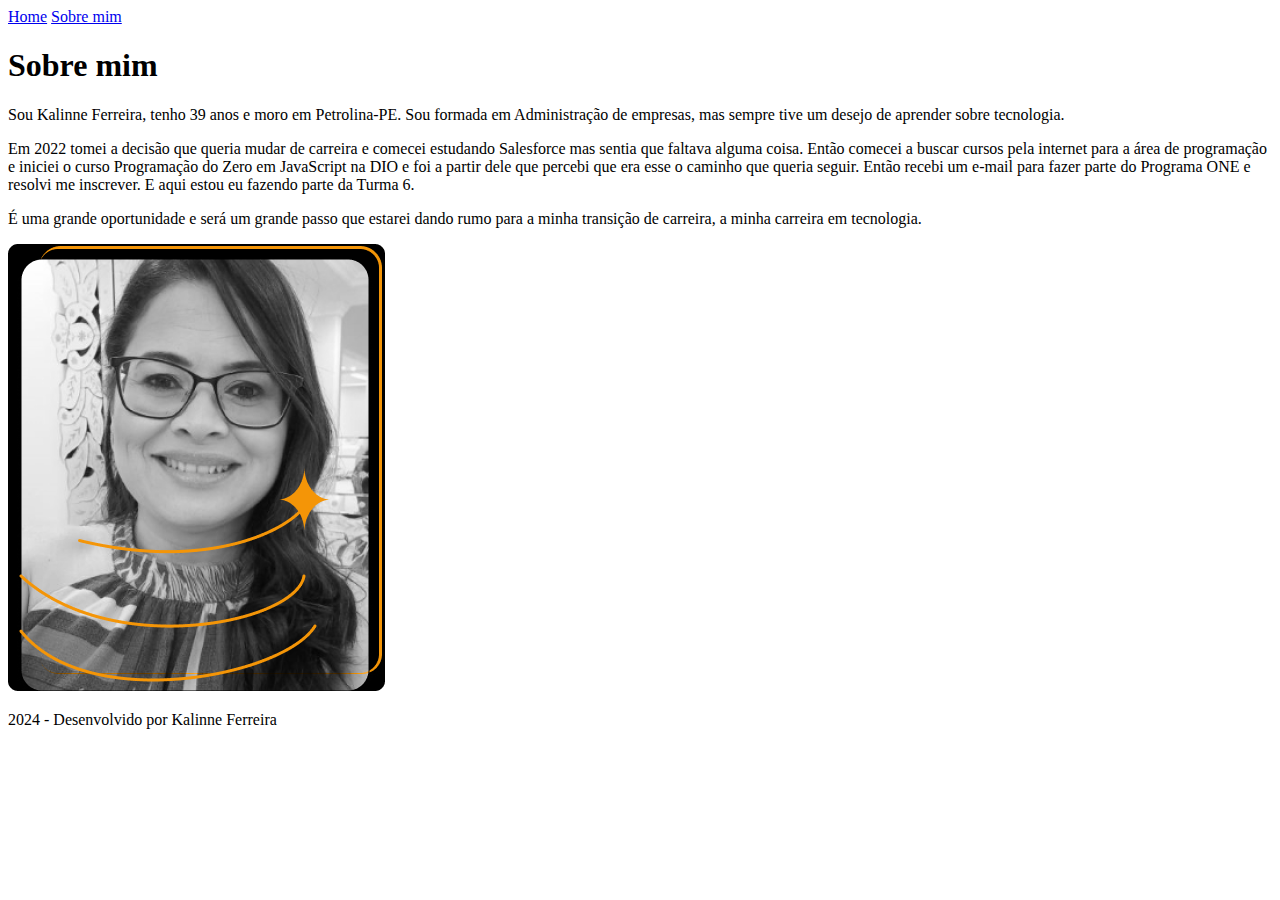
==== about.html @ cf243ed3 "meu portifolio" ====
<!DOCTYPE html>
<html>

<head>
    <meta charset="UTF-8">
    <meta lang="pt-br">
    <meta name="viewport" content="width=device-width, initial-scale=1.0">
    <title>Portifolio de Kalinne</title>
    <link rel="stylesheet" href="styleexercicio.css">
</head>

<body>
    <header class="cabecalho">
        <nav class="menu">
            <a class="menu_link" href="index.html">Home</a>
            <a class="menu_link" href="about.html">Sobre mim</a>           
        </nav>
    </header>
    <main class="apresentacao">
        <section class="conteudo">
            <h1 class="titulo"> Sobre mim </h1>            
            <p class="paragrafo"> Sou Kalinne Ferreira, tenho 39 anos e moro em Petrolina-PE.
                Sou formada em Administração de empresas, mas sempre tive um desejo de aprender sobre tecnologia.</p>
                <p class="paragrafo">Em 2022 tomei a decisão que queria mudar de carreira e comecei estudando Salesforce mas sentia que faltava alguma coisa. Então comecei a buscar cursos pela internet para a área de programação e iniciei o curso Programação do Zero em JavaScript na DIO e foi a partir dele que percebi que era esse o caminho que queria seguir. Então recebi um e-mail para fazer parte do Programa ONE e resolvi me inscrever. E aqui estou eu fazendo parte da Turma 6. </p>
                <p class="paragrafo">É uma grande oportunidade e será um grande passo que estarei dando rumo para a minha transição de carreira, a minha carreira em tecnologia. </p>
                
        </section>
        <img class="imagem" src="/assets/Img.png" alt="Foto de Kalinne sorrindo">  
    </main>
    <footer class="rodape">
        <p>2024 - Desenvolvido por Kalinne Ferreira</p>
    </footer>

</body>

</html>
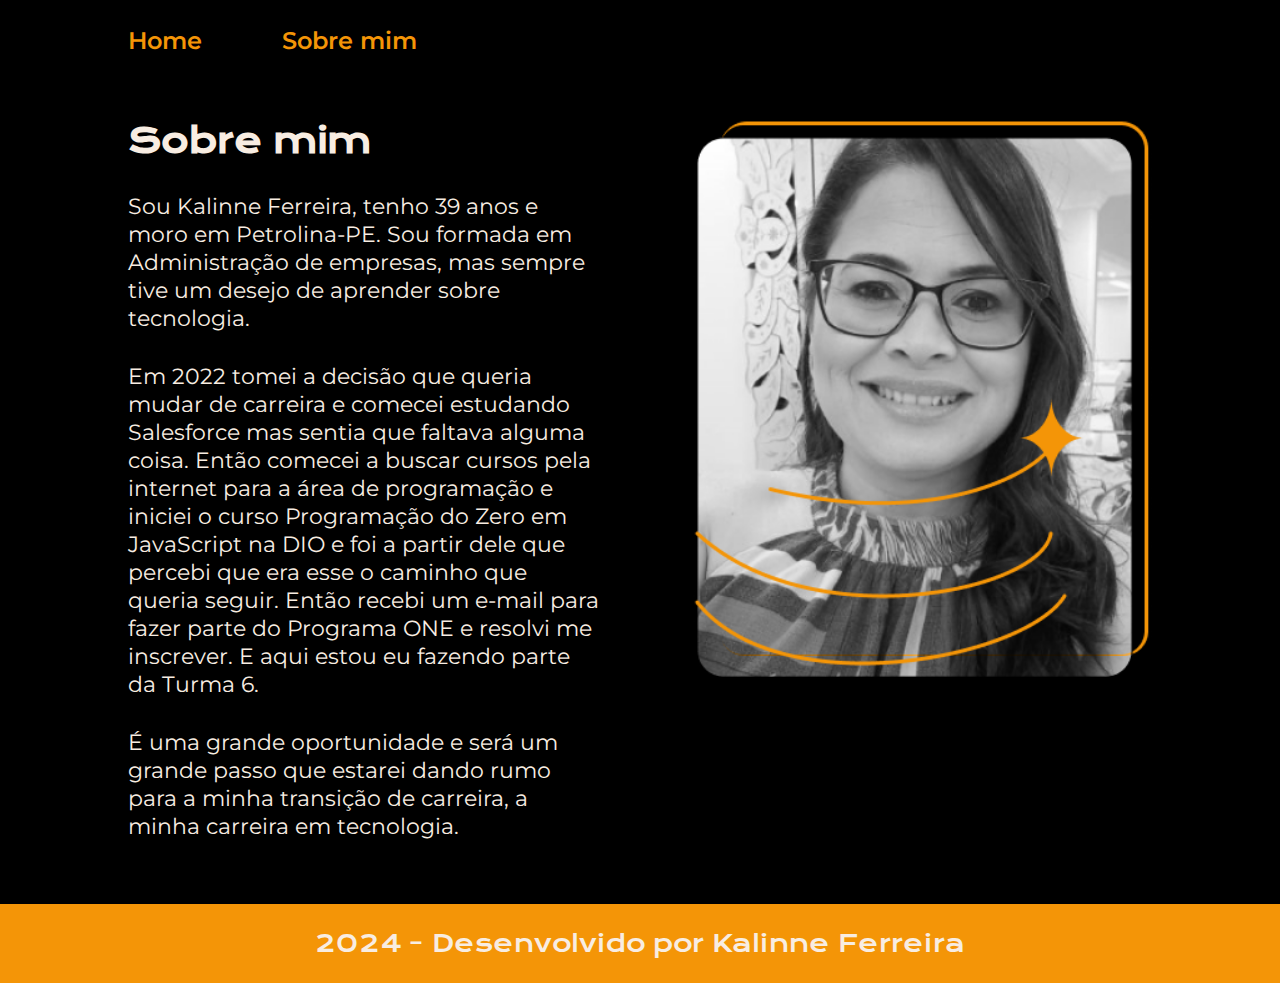
==== commit aa24820f: "atualizando o arquivo about" ====
--- a/about.html
+++ b/about.html
@@ -6,7 +6,7 @@
     <meta lang="pt-br">
     <meta name="viewport" content="width=device-width, initial-scale=1.0">
     <title>Portifolio de Kalinne</title>
-    <link rel="stylesheet" href="styleexercicio.css">
+    <link rel="stylesheet" href="style.css">
 </head>
 
 <body>
--- a/style.css
+++ b/style.css
@@ -0,0 +1,134 @@
+@import url('https://fonts.googleapis.com/css2?family=Krona+One&family=Montserrat:wght@400;600&display=swap');
+
+:root {
+    --cor-destaque: #F49507;
+    --cor-fonte: #f8ede2;
+    --cor-fundo: #000000;
+    --cor-hover: #2e2d2d;
+    --fonte-titulo: "Krona One", sans-serif;
+    --fonte-texto: "Montserrat", sans-serif;
+}
+
+* {
+    margin: 0;
+    padding: 0;
+}
+
+body {
+    background-color: var(--cor-fundo);
+    color: var(--cor-fonte);
+    height: 100vh;
+    box-sizing: border-box;
+}
+.cabecalho{
+    padding: 2% 0% 0% 10%;
+}
+.menu{
+    display: flex;
+    gap: 80px;
+}
+.menu_link{
+    font-family: var(--fonte-texto);
+    font-size: 1.5rem;
+    font-weight: 600;
+    text-decoration: none;
+    color: var(--cor-destaque);
+}
+
+.apresentacao {
+    display: flex;
+    justify-content: space-between;
+    margin: 5% 10%;
+    gap: 82px;
+}
+
+.conteudo {
+    width: 50%;
+    display: flex;
+    flex-direction: column;
+    gap: 30px
+}
+
+.titulo {
+    font-size: 2.10rem;
+    font-family: var(--fonte-titulo);
+}
+
+.texto-destaque {
+    color: var(--cor-destaque);
+}
+
+.texto {
+    font-size: 1.87rem;
+    font-family: var(--fonte-texto);
+}
+
+.paragrafo {
+    font-size: 1.4rem;
+    font-family: var(--fonte-texto);
+}
+
+.botoes {
+    display: flex;
+    justify-content: space-between;
+    flex-direction: column;
+    align-items: center;    
+    gap: 50px;
+}
+
+.subtitulo {
+    font-family: var(--fonte-titulo);
+    font-weight: 500;
+    font-size: 1.4rem;
+}
+
+.botoes_link {
+    display: flex;
+    justify-content: center;
+    gap: 16px;
+    width: 60%;
+    text-align: center;
+    border-radius: 12px;
+    font-size: 1.5rem;
+    font-weight: 600;
+    padding: 21.5px 0;
+    text-decoration: none;
+    color: var(--cor-fonte);
+    font-family: var(--fonte-texto);
+    border: 3px solid var(--cor-destaque);
+
+}
+.botoes_link:hover{
+    background-color: var(--cor-hover);
+}
+.imagem{
+    width: 50%;
+    height: 50%;
+}
+.rodape{
+    padding: 24px;
+    background-color: var(--cor-destaque);
+    color: var(--cor-fonte);
+    text-align: center;
+    font-family: var(--fonte-titulo);
+    font-size: 1.5rem;
+    font-weight: 400;
+}
+@media (max-width: 1200px){
+    .cabecalho{
+        padding: 10% 10% 0% 10%;;
+    }
+    .menu{
+        justify-content: center;
+    }
+    .apresentacao{
+        flex-direction: column-reverse;
+        padding: 5%;
+    }
+    .conteudo{
+        width: auto;
+    }
+   .botoes_link{
+    box-sizing:content-box;
+   }
+}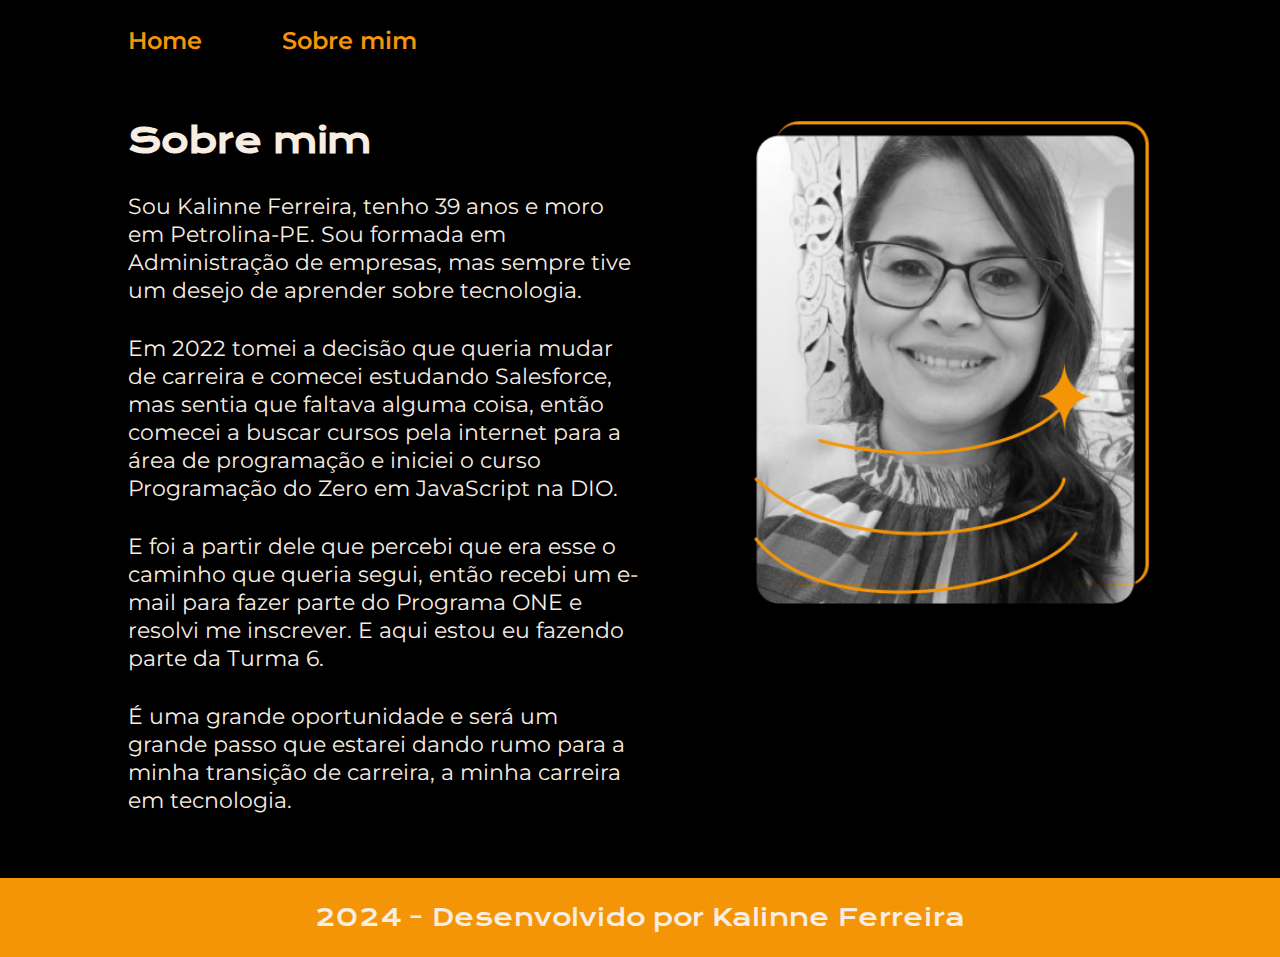
==== commit d7526c77: "Atualização about.html" ====
--- a/about.html
+++ b/about.html
@@ -21,7 +21,8 @@
             <h1 class="titulo"> Sobre mim </h1>            
             <p class="paragrafo"> Sou Kalinne Ferreira, tenho 39 anos e moro em Petrolina-PE.
                 Sou formada em Administração de empresas, mas sempre tive um desejo de aprender sobre tecnologia.</p>
-                <p class="paragrafo">Em 2022 tomei a decisão que queria mudar de carreira e comecei estudando Salesforce mas sentia que faltava alguma coisa. Então comecei a buscar cursos pela internet para a área de programação e iniciei o curso Programação do Zero em JavaScript na DIO e foi a partir dele que percebi que era esse o caminho que queria seguir. Então recebi um e-mail para fazer parte do Programa ONE e resolvi me inscrever. E aqui estou eu fazendo parte da Turma 6. </p>
+                <p class="paragrafo">Em 2022 tomei a decisão que queria mudar de carreira e comecei estudando Salesforce, mas sentia que faltava alguma coisa, então comecei a buscar cursos pela internet para a área de programação e iniciei o curso Programação do Zero em JavaScript na DIO.</p> 
+            <p class= "paragrafo"> E foi a partir dele que percebi que era esse o caminho que queria segui, então recebi um e-mail para fazer parte do Programa ONE e resolvi me inscrever. E aqui estou eu fazendo parte da Turma 6. </p>
                 <p class="paragrafo">É uma grande oportunidade e será um grande passo que estarei dando rumo para a minha transição de carreira, a minha carreira em tecnologia. </p>
                 
         </section>
@@ -33,4 +34,4 @@
 
 </body>
 
-</html>+</html>
--- a/style.css
+++ b/style.css
@@ -102,7 +102,7 @@
     background-color: var(--cor-hover);
 }
 .imagem{
-    width: 50%;
+    width: 40%;
     height: 50%;
 }
 .rodape{
@@ -116,7 +116,7 @@
 }
 @media (max-width: 1200px){
     .cabecalho{
-        padding: 10% 10% 0% 10%;;
+        padding: 10% 10% 0% 10%;
     }
     .menu{
         justify-content: center;
@@ -131,4 +131,7 @@
    .botoes_link{
     box-sizing:content-box;
    }
+   .imagem{
+    width: 70%;
+   }
 }